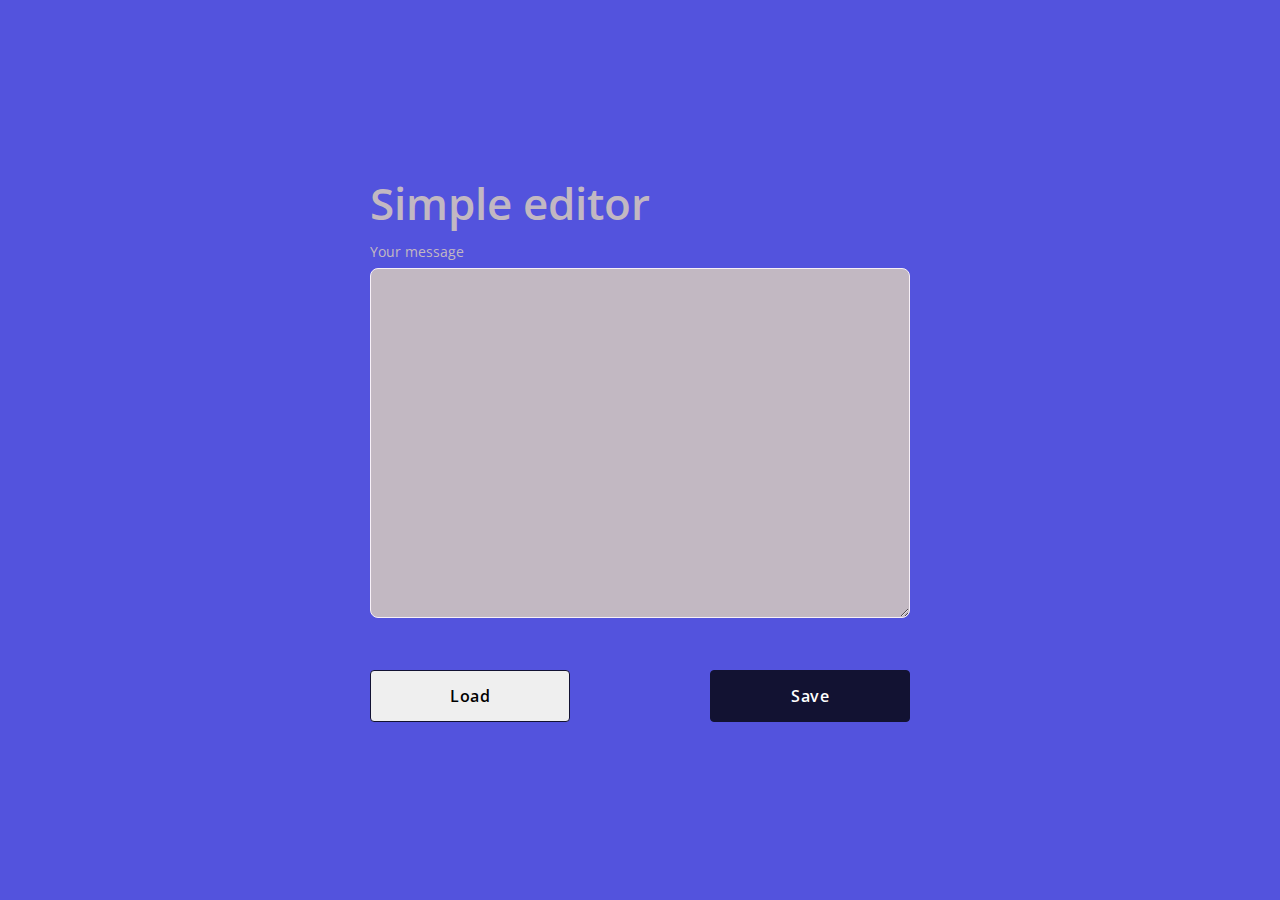
==== index.html @ a2fcd2d0 "Updates" ====
<!DOCTYPE html>
<html lang="en">
  <head>
    <meta charset="UTF-8" />
    <meta name="viewport" content="width=device-width, initial-scale=1.0" />
    <meta http-equiv="X-UA-Compatible" content="ie=edge" />
    <title>Site title</title>
    <meta name="description" content="Description" />

    <!-- Title -->
    <meta property="og:title" content="" />
    <!-- OPTIONAL description. 2-4 sentences. -->
    <meta property="og:description" content="" />
    <!-- full url with http(s) ie. https://maciejkorsan.github.io/my-repo/ -->
    <meta property="og:url" content="" />
    <!-- full url to the image with http(s) ie. https://maciejkorsan.github.io/my-repo/assets/img/fb.png. Facebook suggests at least 1200 x 630. -->
    <meta property="og:image" content="https://maciejkorsan.com/wtf-gulp-starter/assets/img/cover.png" />

    <link rel="manifest" href="manifest.json" />
    <meta name="apple-mobile-web-app-capable" content="yes" />
    <link
      rel="apple-touch-icon"
      sizes="192x192"
      href="assets/pwa/icons/icon-192x192.png"
    />

    <link
      rel="icon"
      type="image/png"
      href="assets/pwa/icons/icon-192x192.png"
    />

    <link rel="stylesheet" href="css/main.css" />
  </head>
<body>
<main class="main">
<hi class="header">Simple editor</hi>
<form class="form">
<p class="form__wrapper">
<label class="form__label" for="message">Your message</label>
<textarea id="message" class="form__message form__message--js">
</textarea>
</p>
<div class="form__actions">
<button class="form__button form__button--load form__button--load-js">Load</button>
<button class="form__button form__button--save form__button--save-js">Save</button>
</div>
</form>
</main>

<script src="js/main.js"></script>
</body>
</html>
---- css/main.css ----
/*! normalize.css v8.0.1 | MIT License | github.com/necolas/normalize.css */
/* Document
   ========================================================================== */
/**
 * 1. Correct the line height in all browsers.
 * 2. Prevent adjustments of font size after orientation changes in iOS.
 */
@import url("https://fonts.googleapis.com/css?family=Open+Sans:400,600&display=swap&subset=latin-ext");
html {
  line-height: 1.15;
  /* 1 */
  -webkit-text-size-adjust: 100%;
  /* 2 */ }

/* Sections
   ========================================================================== */
/**
 * Remove the margin in all browsers.
 */
body {
  margin: 0; }

/**
 * Render the `main` element consistently in IE.
 */
main {
  display: block; }

/**
 * Correct the font size and margin on `h1` elements within `section` and
 * `article` contexts in Chrome, Firefox, and Safari.
 */
h1 {
  font-size: 2em;
  margin: 0.67em 0; }

/* Grouping content
   ========================================================================== */
/**
 * 1. Add the correct box sizing in Firefox.
 * 2. Show the overflow in Edge and IE.
 */
hr {
  -webkit-box-sizing: content-box;
          box-sizing: content-box;
  /* 1 */
  height: 0;
  /* 1 */
  overflow: visible;
  /* 2 */ }

/**
 * 1. Correct the inheritance and scaling of font size in all browsers.
 * 2. Correct the odd `em` font sizing in all browsers.
 */
pre {
  font-family: monospace, monospace;
  /* 1 */
  font-size: 1em;
  /* 2 */ }

/* Text-level semantics
   ========================================================================== */
/**
 * Remove the gray background on active links in IE 10.
 */
a {
  background-color: transparent; }

/**
 * 1. Remove the bottom border in Chrome 57-
 * 2. Add the correct text decoration in Chrome, Edge, IE, Opera, and Safari.
 */
abbr[title] {
  border-bottom: none;
  /* 1 */
  text-decoration: underline;
  /* 2 */
  -webkit-text-decoration: underline dotted;
          text-decoration: underline dotted;
  /* 2 */ }

/**
 * Add the correct font weight in Chrome, Edge, and Safari.
 */
b,
strong {
  font-weight: bolder; }

/**
 * 1. Correct the inheritance and scaling of font size in all browsers.
 * 2. Correct the odd `em` font sizing in all browsers.
 */
code,
kbd,
samp {
  font-family: monospace, monospace;
  /* 1 */
  font-size: 1em;
  /* 2 */ }

/**
 * Add the correct font size in all browsers.
 */
small {
  font-size: 80%; }

/**
 * Prevent `sub` and `sup` elements from affecting the line height in
 * all browsers.
 */
sub,
sup {
  font-size: 75%;
  line-height: 0;
  position: relative;
  vertical-align: baseline; }

sub {
  bottom: -0.25em; }

sup {
  top: -0.5em; }

/* Embedded content
   ========================================================================== */
/**
 * Remove the border on images inside links in IE 10.
 */
img {
  border-style: none; }

/* Forms
   ========================================================================== */
/**
 * 1. Change the font styles in all browsers.
 * 2. Remove the margin in Firefox and Safari.
 */
button,
input,
optgroup,
select,
textarea {
  font-family: inherit;
  /* 1 */
  font-size: 100%;
  /* 1 */
  line-height: 1.15;
  /* 1 */
  margin: 0;
  /* 2 */ }

/**
 * Show the overflow in IE.
 * 1. Show the overflow in Edge.
 */
button,
input {
  /* 1 */
  overflow: visible; }

/**
 * Remove the inheritance of text transform in Edge, Firefox, and IE.
 * 1. Remove the inheritance of text transform in Firefox.
 */
button,
select {
  /* 1 */
  text-transform: none; }

/**
 * Correct the inability to style clickable types in iOS and Safari.
 */
button,
[type="button"],
[type="reset"],
[type="submit"] {
  -webkit-appearance: button; }

/**
 * Remove the inner border and padding in Firefox.
 */
button::-moz-focus-inner,
[type="button"]::-moz-focus-inner,
[type="reset"]::-moz-focus-inner,
[type="submit"]::-moz-focus-inner {
  border-style: none;
  padding: 0; }

/**
 * Restore the focus styles unset by the previous rule.
 */
button:-moz-focusring,
[type="button"]:-moz-focusring,
[type="reset"]:-moz-focusring,
[type="submit"]:-moz-focusring {
  outline: 1px dotted ButtonText; }

/**
 * Correct the padding in Firefox.
 */
fieldset {
  padding: 0.35em 0.75em 0.625em; }

/**
 * 1. Correct the text wrapping in Edge and IE.
 * 2. Correct the color inheritance from `fieldset` elements in IE.
 * 3. Remove the padding so developers are not caught out when they zero out
 *    `fieldset` elements in all browsers.
 */
legend {
  -webkit-box-sizing: border-box;
          box-sizing: border-box;
  /* 1 */
  color: inherit;
  /* 2 */
  display: table;
  /* 1 */
  max-width: 100%;
  /* 1 */
  padding: 0;
  /* 3 */
  white-space: normal;
  /* 1 */ }

/**
 * Add the correct vertical alignment in Chrome, Firefox, and Opera.
 */
progress {
  vertical-align: baseline; }

/**
 * Remove the default vertical scrollbar in IE 10+.
 */
textarea {
  overflow: auto; }

/**
 * 1. Add the correct box sizing in IE 10.
 * 2. Remove the padding in IE 10.
 */
[type="checkbox"],
[type="radio"] {
  -webkit-box-sizing: border-box;
          box-sizing: border-box;
  /* 1 */
  padding: 0;
  /* 2 */ }

/**
 * Correct the cursor style of increment and decrement buttons in Chrome.
 */
[type="number"]::-webkit-inner-spin-button,
[type="number"]::-webkit-outer-spin-button {
  height: auto; }

/**
 * 1. Correct the odd appearance in Chrome and Safari.
 * 2. Correct the outline style in Safari.
 */
[type="search"] {
  -webkit-appearance: textfield;
  /* 1 */
  outline-offset: -2px;
  /* 2 */ }

/**
 * Remove the inner padding in Chrome and Safari on macOS.
 */
[type="search"]::-webkit-search-decoration {
  -webkit-appearance: none; }

/**
 * 1. Correct the inability to style clickable types in iOS and Safari.
 * 2. Change font properties to `inherit` in Safari.
 */
::-webkit-file-upload-button {
  -webkit-appearance: button;
  /* 1 */
  font: inherit;
  /* 2 */ }

/* Interactive
   ========================================================================== */
/*
 * Add the correct display in Edge, IE 10+, and Firefox.
 */
details {
  display: block; }

/*
 * Add the correct display in all browsers.
 */
summary {
  display: list-item; }

/* Misc
   ========================================================================== */
/**
 * Add the correct display in IE 10+.
 */
template {
  display: none; }

/**
 * Add the correct display in IE 10.
 */
[hidden] {
  display: none; }

html {
  -webkit-box-sizing: border-box;
          box-sizing: border-box;
  font-family: 'Open Sans'; }

*, *:before, *:after {
  -webkit-box-sizing: inherit;
          box-sizing: inherit; }

body {
  color: #c2b8c2;
  background: #5353dd;
  display: -webkit-box;
  display: -ms-flexbox;
  display: flex;
  -webkit-box-align: center;
      -ms-flex-align: center;
          align-items: center;
  -webkit-box-pack: center;
      -ms-flex-pack: center;
          justify-content: center;
  min-height: 100vh; }

.form__actions {
  margin-top: 48px;
  display: -webkit-box;
  display: -ms-flexbox;
  display: flex;
  -webkit-box-pack: justify;
      -ms-flex-pack: justify;
          justify-content: space-between; }

.form__button {
  border-radius: 4px;
  border: 1px solid #121232;
  padding: 16px;
  min-width: 200px;
  font-weight: 600;
  letter-spacing: 0.5px; }
  .form__button--save {
    background: #121232;
    color: white; }

.form__label {
  display: block;
  font-size: 14px;
  margin-bottom: 8px; }

.form__message {
  width: 100%;
  border-radius: 8px;
  background: #c2b8c2;
  border: 1px solid #f7f0f7;
  min-height: 350px;
  padding: 12px; }

.header {
  font-weight: 600;
  font-size: 44px;
  margin: 0;
  margin-bottom: 48px; }

.main {
  max-width: 540px;
  width: 100%; }

/*# sourceMappingURL=main.css.map */
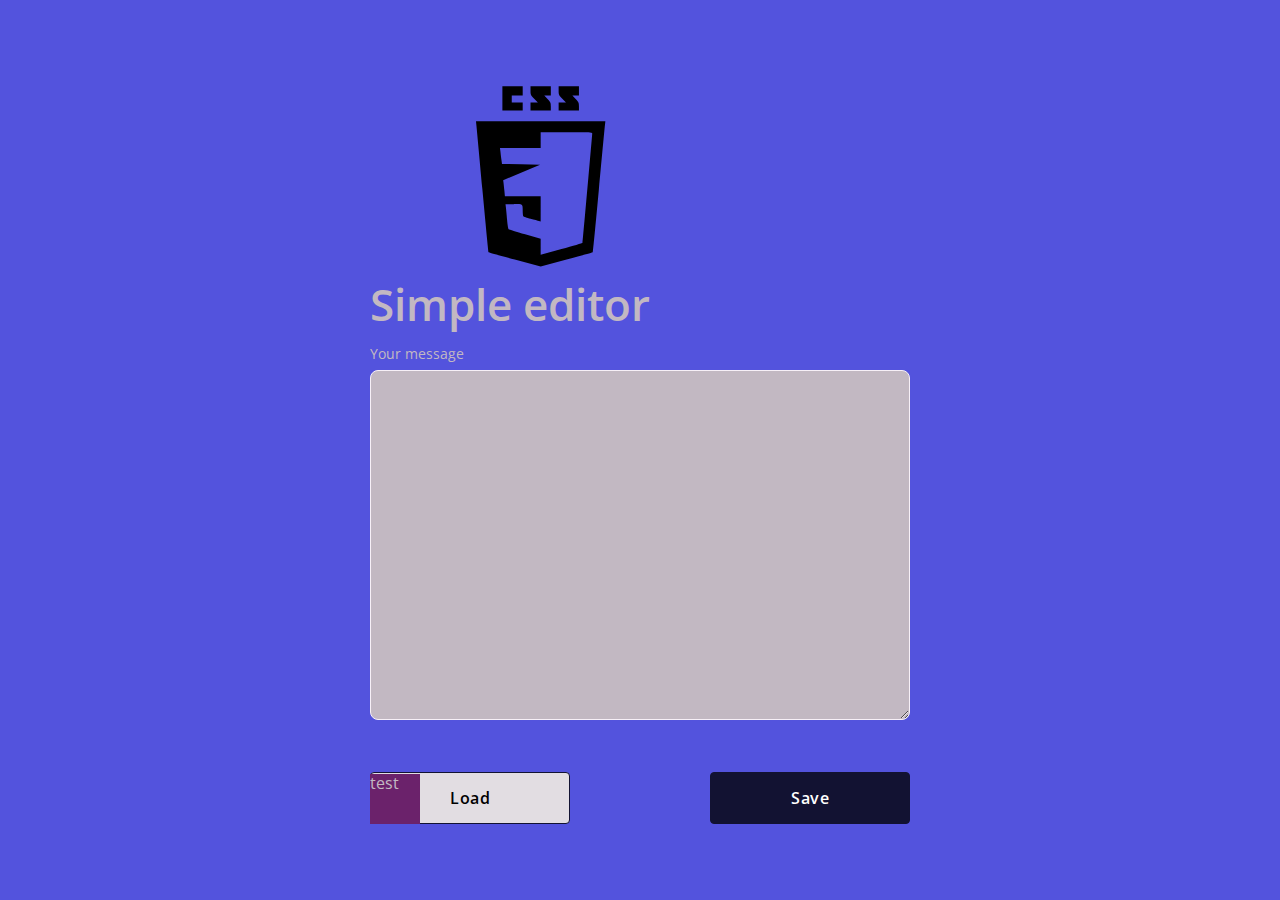
==== commit da7eb015: "Updates" ====
--- a/index.html
+++ b/index.html
@@ -4,17 +4,17 @@
     <meta charset="UTF-8" />
     <meta name="viewport" content="width=device-width, initial-scale=1.0" />
     <meta http-equiv="X-UA-Compatible" content="ie=edge" />
-    <title>Site title</title>
-    <meta name="description" content="Description" />
+    <title>Simple editor</title>
+    <meta name="description" content="Strona stworzona na potrzeby kursu WTF co ten frontend" />
 
     <!-- Title -->
     <meta property="og:title" content="" />
     <!-- OPTIONAL description. 2-4 sentences. -->
-    <meta property="og:description" content="" />
-    <!-- full url with http(s) ie. https://maciejkorsan.github.io/my-repo/ -->
-    <meta property="og:url" content="" />
+    <meta property="og:description" content="Simple editor with local storage support" />
+    <!-- full url with http(s) ie. https://kakuliniec.github.io/my-repo/ -->
+    <meta property="og:url" content="https://github.com/kakuliniec.com/simple-editor/" />
     <!-- full url to the image with http(s) ie. https://maciejkorsan.github.io/my-repo/assets/img/fb.png. Facebook suggests at least 1200 x 630. -->
-    <meta property="og:image" content="https://maciejkorsan.com/wtf-gulp-starter/assets/img/cover.png" />
+    <meta property="og:image" content="https://github.com/kakuliniec.com/simple-editor/assets/img/cover.png" />
 
     <link rel="manifest" href="manifest.json" />
     <meta name="apple-mobile-web-app-capable" content="yes" />
@@ -34,6 +34,35 @@
   </head>
 <body>
 <main class="main">
+  <svg class="svg" version="1.0" xmlns="http://www.w3.org/2000/svg"
+  width="256.000000pt" height="256.000000pt" viewBox="0 0 256.000000 256.000000"
+  preserveAspectRatio="xMidYMid meet">
+ <metadata>
+ Created by potrace 1.15, written by Peter Selinger 2001-2017
+ </metadata>
+ <g transform="translate(0.000000,256.000000) scale(0.100000,-0.100000)"
+ fill="#000000" stroke="none">
+ <g class="scale">
+ <path class="letter-c" d="M790 2275 l0 -155 130 0 130 0 0 50 0 50 -70 0 -70 0 0 45 0 45 70 0
+ 70 0 0 60 0 60 -130 0 -130 0 0 -155z"/>
+ <path d="M1150 2373 c0 -55 2 -59 47 -105 l47 -48 -47 0 -47 0 0 -50 0 -50
+ 130 0 130 0 0 52 c0 48 -4 56 -42 95 l-42 43 42 0 42 0 0 60 0 60 -130 0 -130
+ 0 0 -57z"/>
+ <path d="M1510 2373 c0 -55 2 -59 47 -105 l47 -48 -47 0 -47 0 0 -50 0 -50
+ 130 0 130 0 0 52 c0 48 -4 56 -42 95 l-42 43 42 0 42 0 0 60 0 60 -130 0 -130
+ 0 0 -57z"/>
+ <path d="M456 1943 c3 -21 38 -397 78 -836 41 -439 76 -800 78 -802 2 -3 154
+ -45 336 -94 l332 -89 332 89 c183 50 334 92 336 94 2 2 37 363 77 802 41 439
+ 76 815 79 836 l4 37 -828 0 -828 0 4 -37z m1484 -119 c0 -25 -120 -1388 -123
+ -1398 -2 -5 -123 -41 -270 -81 l-267 -72 0 102 0 101 -199 59 c-110 32 -205
+ 61 -211 65 -5 3 -15 58 -20 121 -5 63 -12 133 -15 157 l-5 42 104 0 c119 0
+ 116 2 116 -88 0 -31 4 -62 8 -68 4 -6 45 -20 92 -32 47 -12 95 -25 108 -28
+ l22 -6 0 161 0 161 -229 0 -229 0 -6 68 c-4 37 -9 83 -11 103 l-5 35 236 100
+ 236 99 -243 5 -244 5 -6 45 c-4 25 -10 71 -13 103 l-7 57 260 0 261 0 0 100 0
+ 100 330 0 c295 0 330 -2 330 -16z"/>
+</g>
+ </g>
+ </svg> <br>
 <hi class="header">Simple editor</hi>
 <form class="form">
 <p class="form__wrapper">
@@ -46,6 +75,7 @@
 <button class="form__button form__button--save form__button--save-js">Save</button>
 </div>
 </form>
+<div class="test">test</div>
 </main>
 
 <script src="js/main.js"></script>
--- a/css/main.css
+++ b/css/main.css
@@ -307,6 +307,42 @@
  */
 [hidden] {
   display: none; }
+
+@-webkit-keyframes backgroundChange {
+  0% {
+    background: green;
+    -webkit-transform: scale(1);
+            transform: scale(1); }
+  45% {
+    background: yellowgreen;
+    -webkit-transform: scale(3);
+            transform: scale(3); }
+  78% {
+    background: red;
+    -webkit-transform: scale(0.7);
+            transform: scale(0.7); }
+  100% {
+    background: hotpink;
+    -webkit-transform: scale(1);
+            transform: scale(1); } }
+
+@keyframes backgroundChange {
+  0% {
+    background: green;
+    -webkit-transform: scale(1);
+            transform: scale(1); }
+  45% {
+    background: yellowgreen;
+    -webkit-transform: scale(3);
+            transform: scale(3); }
+  78% {
+    background: red;
+    -webkit-transform: scale(0.7);
+            transform: scale(0.7); }
+  100% {
+    background: hotpink;
+    -webkit-transform: scale(1);
+            transform: scale(1); } }
 
 html {
   -webkit-box-sizing: border-box;
@@ -346,7 +382,24 @@
   padding: 16px;
   min-width: 200px;
   font-weight: 600;
-  letter-spacing: 0.5px; }
+  letter-spacing: 0.5px;
+  background: #e2dde2;
+  -webkit-transition: -webkit-transform .2s ease-in-out;
+  transition: -webkit-transform .2s ease-in-out;
+  -o-transition: transform .2s ease-in-out;
+  transition: transform .2s ease-in-out;
+  transition: transform .2s ease-in-out, -webkit-transform .2s ease-in-out; }
+  .form__button:hover {
+    -webkit-transform: scale(1.05);
+        -ms-transform: scale(1.05);
+            transform: scale(1.05); }
+  .form__button--background {
+    background: #5353dd; }
+  .form__button--load {
+    color: black;
+    background: #e2dde2; }
+    .form__button--load:hover {
+      background: #948c94; }
   .form__button--save {
     background: #121232;
     color: white; }
@@ -364,6 +417,17 @@
   min-height: 350px;
   padding: 12px; }
 
+g.scale {
+  -webkit-transition: -webkit-transform .4s ease-in-out;
+  transition: -webkit-transform .4s ease-in-out;
+  -o-transition: transform .4s ease-in-out;
+  transition: transform .4s ease-in-out;
+  transition: transform .4s ease-in-out, -webkit-transform .4s ease-in-out; }
+  g.scale:hover {
+    -webkit-transform: scale(1.04);
+        -ms-transform: scale(1.04);
+            transform: scale(1.04); }
+
 .header {
   font-weight: 600;
   font-size: 44px;
@@ -372,6 +436,20 @@
 
 .main {
   max-width: 540px;
-  width: 100%; }
+  width: 100%;
+  position: relative; }
+
+.svg {
+  height: 200px; }
+
+.test {
+  position: absolute;
+  bottom: 0;
+  left: 0;
+  width: 50px;
+  height: 50px;
+  background: #6b226b;
+  -webkit-animation: backgroundChange 5s linear 2 forwards;
+          animation: backgroundChange 5s linear 2 forwards; }
 
 /*# sourceMappingURL=main.css.map */
